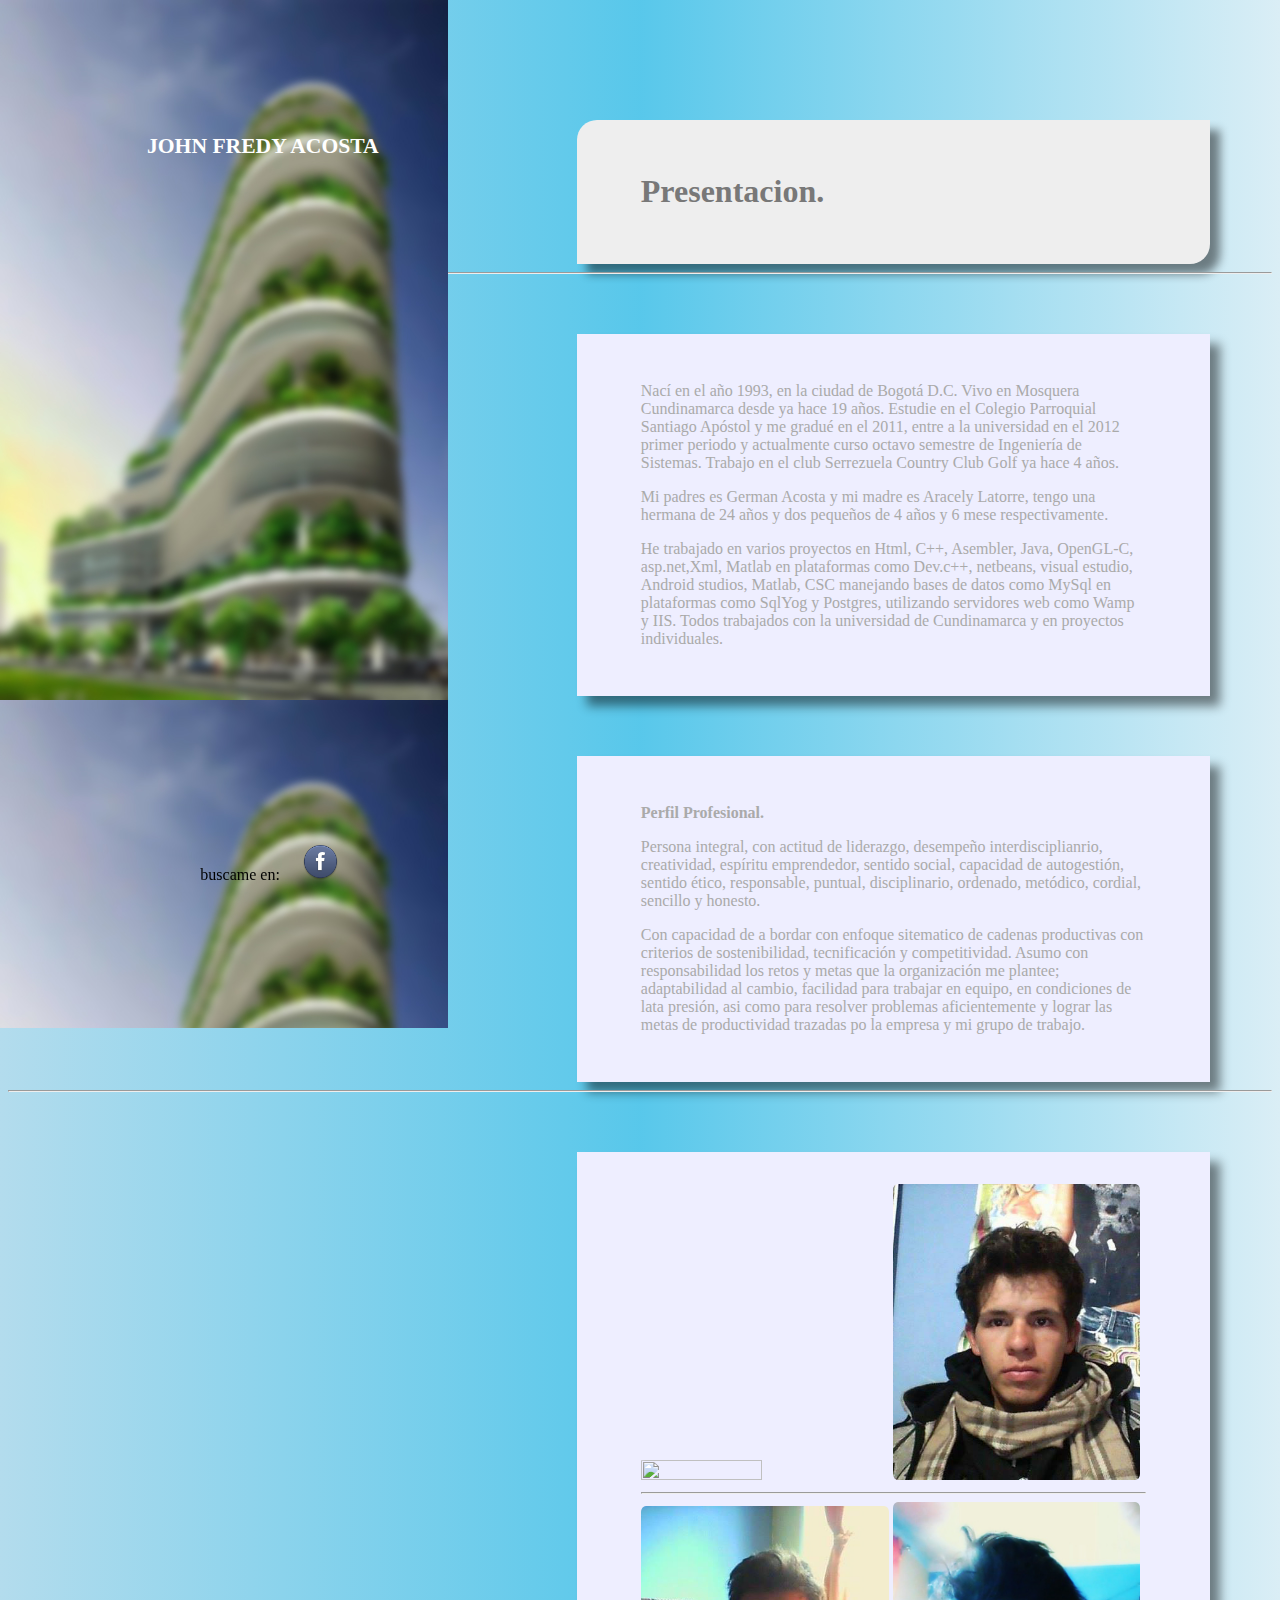
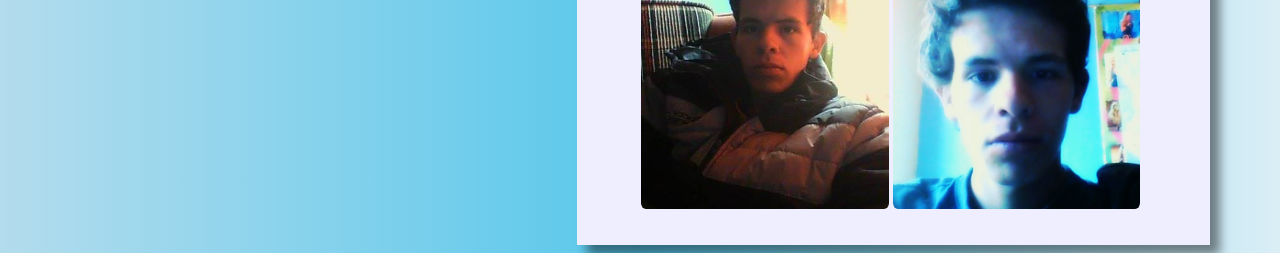
==== index.html @ cd516e71 "mi primer html" ====
<!DOCTYPE html>
<html lang="es">
<head>
	<title>John Fredy</title>
	<link rel="stylesheet" href="css/main.css" />
	<style type="text/css">
		#header {
			background-color: #1f1815;
			background-attachment: scroll,fixed;
			background-image: url("images/bg.jpg");
			background-position: top left,top left;
			background-repeat: repeat,no-repeat;
			background-size: auto,auto 100%;
			color: rgba(255, 255, 255, 0.5);
			height: 100%;
			left: 0;
			padding: 8em 4em 0 0;
			position: fixed;
			text-align: right;	
			top: 0;
			width: 30%;

		}

		#header strong, #header b {
			color: #ffffff;
		}

		#header h2, #header h3, #header h4, #header h5, #header h6 {
			color: #ffffff;
		}

		#header h1 {
			color: rgba(255, 255, 255, 0.5);
			font-size: 1.35em;
			line-height: 1.75em;
			margin: 0;
		}

		#header .image.avatar {
			margin: 0 0 1em 0;
			width: 6.25em;
		}
		#contexto{
		}
		#nombre
		{
			color: white;
			background-color: #eeeeee;
			padding: 10px;
			margin-top: 120px;
			margin-left: 45%;
			border-radius: 20px 0px 20px 0px;
			box-shadow: 10px 10px 10px rgba(0, 0, 0, 0.47);
			right: 0;
			width: 40%;
			padding: 2em 4em 2em 4em;
		}
		#nombre h1
		{
			color: #787878;

		}
		body
		{
			background: rgba(179,220,237,1);
			background: -moz-linear-gradient(left, rgba(179,220,237,1) 0%, rgba(41,184,229,0.78) 50%, rgba(188,224,238,0.55) 100%);
			background: -webkit-gradient(left top, right top, color-stop(0%, rgba(179,220,237,1)), color-stop(50%, rgba(41,184,229,0.78)), color-stop(100%, rgba(188,224,238,0.55)));
			background: -webkit-linear-gradient(left, rgba(179,220,237,1) 0%, rgba(41,184,229,0.78) 50%, rgba(188,224,238,0.55) 100%);
			background: -o-linear-gradient(left, rgba(179,220,237,1) 0%, rgba(41,184,229,0.78) 50%, rgba(188,224,238,0.55) 100%);
			background: -ms-linear-gradient(left, rgba(179,220,237,1) 0%, rgba(41,184,229,0.78) 50%, rgba(188,224,238,0.55) 100%);
			background: linear-gradient(to right, rgba(179,220,237,1) 0%, rgba(41,184,229,0.78) 50%, rgba(188,224,238,0.55) 100%);
			filter: progid:DXImageTransform.Microsoft.gradient( startColorstr='#b3dced', endColorstr='#bce0ee', GradientType=1 );

		}
		#resena{
			
			color: #aaaaaa;
			background-color: #eeeeff;
			padding: 10px;
			margin-top: 60px;
			margin-left: 45%;	
			box-shadow: 10px 10px 10px rgba(0, 0, 0, 0.47);
			right: 0;
			width: 40%;
			padding: 2em 4em 2em 4em;
		}
		.image.avatar img {
			width: 80%;
			box-shadow: 10px 10px 10px rgba(0, 0, 0, 0.47);
		}
		.image.foto img{
			width: 49%;
			height: 49%;
    		border-radius: 2%;
		}
		.image.foto1 img{
			width: 9%;
    		border-radius: 2%;
			margin-top: 60px;
			margin-left: 5%;	
		}
		#imagen{
			color: #aaaaaa;
			background-color: #eeeeff;
			padding: 10px;
			margin-top: 60px;
			margin-left: 45%;	
			box-shadow: 10px 10px 10px rgba(0, 0, 0, 0.47);
			right: 0;
			width: 40%;
			padding: 2em 4em 2em 4em;
		}
		#footer {
		    bottom: 0;
		    left: 0;
		    position: fixed;
		    text-align: right;
		    width: 30%;
		}

	</style>
</head>
<body>
	<header id="header" align="center">
		<h1><strong>JOHN FREDY ACOSTA</strong>
		<a href="https://www.facebook.com/jhon.f.acosta.56" class="image avatar"><img src="images/avatar.jpg" alt="" /></a>
		</h1>
	</header>
	<div id="contexto">
  		<header id="nombre" >
  			<h1>Presentacion.
  		</header>
  		<hr>
  		<div id="resena">
  			<p>Nací en el año 1993, en la ciudad de Bogotá D.C. Vivo en Mosquera Cundinamarca desde ya hace 19 años. Estudie en el Colegio Parroquial Santiago Apóstol y me gradué en el 2011, entre a la universidad en el 2012 primer periodo y actualmente curso octavo semestre de Ingeniería de Sistemas. Trabajo en el club Serrezuela Country Club Golf ya hace 4 años.</p><p>Mi padres es German Acosta y mi madre es Aracely Latorre, tengo una hermana de 24 años y dos pequeños de 4 años y 6 mese respectivamente.</p>
  			<p>He trabajado en varios proyectos en Html, C++, Asembler, Java, OpenGL-C, asp.net,Xml, Matlab en plataformas como Dev.c++, netbeans, visual estudio, Android studios, Matlab, CSC manejando bases de datos como MySql en plataformas como SqlYog y Postgres, utilizando servidores web como Wamp y IIS. Todos trabajados con la universidad de Cundinamarca y en proyectos individuales.</p>
  		</div>
  		<div id="resena">
  			<p><strong>Perfil Profesional.</strong></p>
			<p>Persona integral, con actitud de liderazgo, desempeño interdisciplianrio, creatividad, espíritu emprendedor, sentido social, capacidad de autogestión, sentido ético, responsable, puntual, disciplinario, ordenado, metódico, cordial, sencillo y honesto.</p>
			<p>Con capacidad de a bordar con enfoque sitematico de cadenas productivas con criterios de sostenibilidad, tecnificación y competitividad. Asumo con responsabilidad los retos y metas que la organización me plantee; adaptabilidad al cambio, facilidad para trabajar en equipo, en condiciones de lata presión, asi como para resolver problemas aficientemente y lograr las metas de productividad trazadas po la empresa y mi grupo de trabajo.</p>
  		</div>
  		<hr>
  		<div id="imagen">
  			<a href="images/01.jpg" class="image foto"><img src="images/01.jpg" alt="" /></a>
  			<a href="images/01.jpg" class="image foto"><img src="images/02.jpg" alt="" /></a>
  			<hr>
  			<a href="images/01.jpg" class="image foto"><img src="images/03.jpg" alt="" /></a>
  			<a href="images/01.jpg" class="image foto"><img src="images/04.jpg" alt="" /></a>
  		</div>
	</div>
	<footer id="footer">
		<p>buscame en:
		<a href="https://www.facebook.com/jhon.f.acosta.56" class="image foto1"><img src="images/Facebook.png" alt="" /></a>
		<a href="https://github.com/johnfredy" class="image foto1"><img src="images/github.png" alt="" /></a>
		<a href="https://twitter.com/?partner=opera15-latam" class="image foto1"><img src="images/Twitter.png" alt="" /></a></p>

	</footer>
</body>
</html>
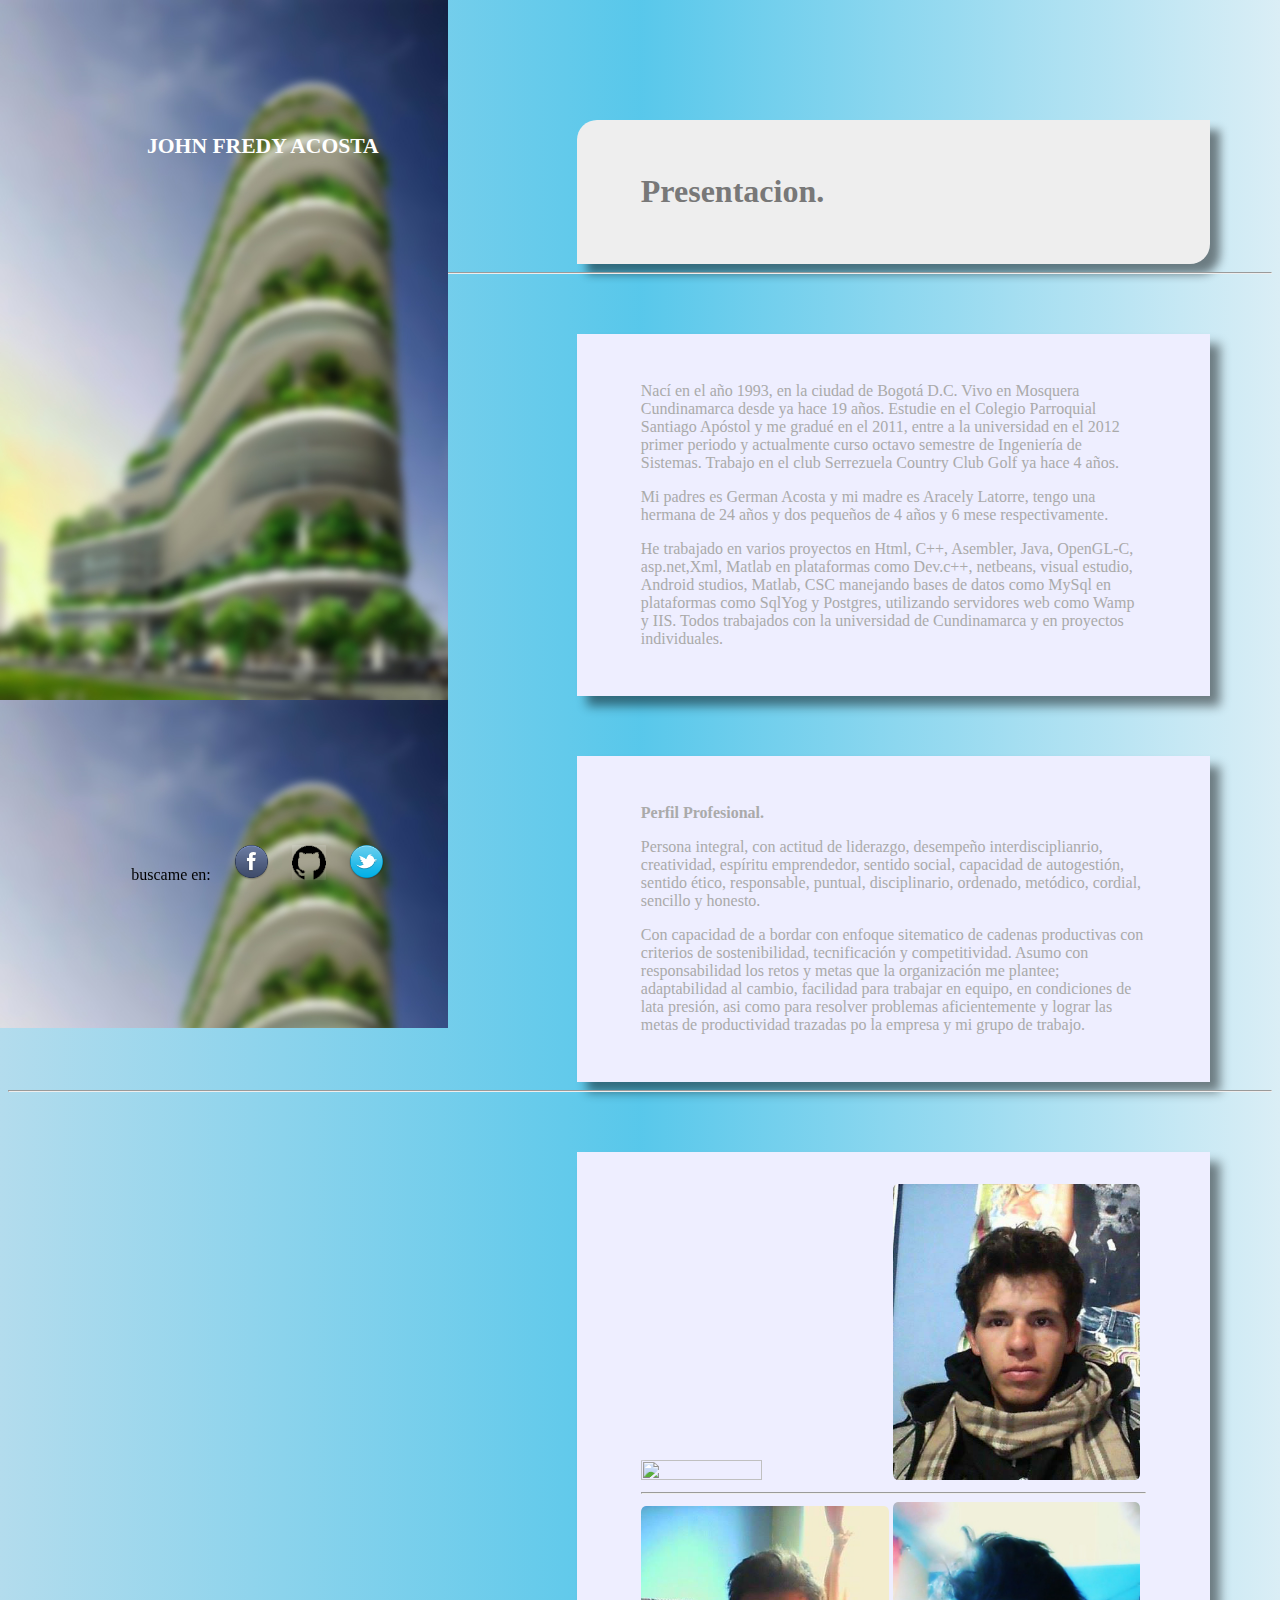
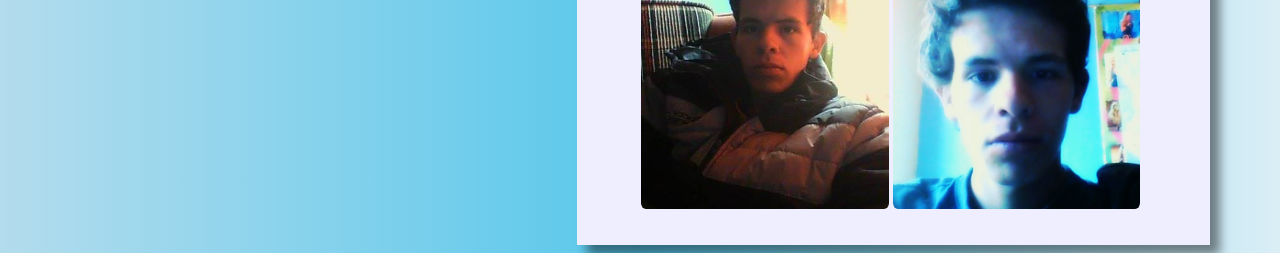
==== commit f5dbe65d: "mi segundo intento" ====
--- a/index.html
+++ b/index.html
@@ -2,124 +2,9 @@
 <html lang="es">
 <head>
 	<title>John Fredy</title>
+		<meta charset="utf-8" />
+		<meta name="viewport" content="width=device-width, initial-scale=1" />
 	<link rel="stylesheet" href="css/main.css" />
-	<style type="text/css">
-		#header {
-			background-color: #1f1815;
-			background-attachment: scroll,fixed;
-			background-image: url("images/bg.jpg");
-			background-position: top left,top left;
-			background-repeat: repeat,no-repeat;
-			background-size: auto,auto 100%;
-			color: rgba(255, 255, 255, 0.5);
-			height: 100%;
-			left: 0;
-			padding: 8em 4em 0 0;
-			position: fixed;
-			text-align: right;	
-			top: 0;
-			width: 30%;
-
-		}
-
-		#header strong, #header b {
-			color: #ffffff;
-		}
-
-		#header h2, #header h3, #header h4, #header h5, #header h6 {
-			color: #ffffff;
-		}
-
-		#header h1 {
-			color: rgba(255, 255, 255, 0.5);
-			font-size: 1.35em;
-			line-height: 1.75em;
-			margin: 0;
-		}
-
-		#header .image.avatar {
-			margin: 0 0 1em 0;
-			width: 6.25em;
-		}
-		#contexto{
-		}
-		#nombre
-		{
-			color: white;
-			background-color: #eeeeee;
-			padding: 10px;
-			margin-top: 120px;
-			margin-left: 45%;
-			border-radius: 20px 0px 20px 0px;
-			box-shadow: 10px 10px 10px rgba(0, 0, 0, 0.47);
-			right: 0;
-			width: 40%;
-			padding: 2em 4em 2em 4em;
-		}
-		#nombre h1
-		{
-			color: #787878;
-
-		}
-		body
-		{
-			background: rgba(179,220,237,1);
-			background: -moz-linear-gradient(left, rgba(179,220,237,1) 0%, rgba(41,184,229,0.78) 50%, rgba(188,224,238,0.55) 100%);
-			background: -webkit-gradient(left top, right top, color-stop(0%, rgba(179,220,237,1)), color-stop(50%, rgba(41,184,229,0.78)), color-stop(100%, rgba(188,224,238,0.55)));
-			background: -webkit-linear-gradient(left, rgba(179,220,237,1) 0%, rgba(41,184,229,0.78) 50%, rgba(188,224,238,0.55) 100%);
-			background: -o-linear-gradient(left, rgba(179,220,237,1) 0%, rgba(41,184,229,0.78) 50%, rgba(188,224,238,0.55) 100%);
-			background: -ms-linear-gradient(left, rgba(179,220,237,1) 0%, rgba(41,184,229,0.78) 50%, rgba(188,224,238,0.55) 100%);
-			background: linear-gradient(to right, rgba(179,220,237,1) 0%, rgba(41,184,229,0.78) 50%, rgba(188,224,238,0.55) 100%);
-			filter: progid:DXImageTransform.Microsoft.gradient( startColorstr='#b3dced', endColorstr='#bce0ee', GradientType=1 );
-
-		}
-		#resena{
-			
-			color: #aaaaaa;
-			background-color: #eeeeff;
-			padding: 10px;
-			margin-top: 60px;
-			margin-left: 45%;	
-			box-shadow: 10px 10px 10px rgba(0, 0, 0, 0.47);
-			right: 0;
-			width: 40%;
-			padding: 2em 4em 2em 4em;
-		}
-		.image.avatar img {
-			width: 80%;
-			box-shadow: 10px 10px 10px rgba(0, 0, 0, 0.47);
-		}
-		.image.foto img{
-			width: 49%;
-			height: 49%;
-    		border-radius: 2%;
-		}
-		.image.foto1 img{
-			width: 9%;
-    		border-radius: 2%;
-			margin-top: 60px;
-			margin-left: 5%;	
-		}
-		#imagen{
-			color: #aaaaaa;
-			background-color: #eeeeff;
-			padding: 10px;
-			margin-top: 60px;
-			margin-left: 45%;	
-			box-shadow: 10px 10px 10px rgba(0, 0, 0, 0.47);
-			right: 0;
-			width: 40%;
-			padding: 2em 4em 2em 4em;
-		}
-		#footer {
-		    bottom: 0;
-		    left: 0;
-		    position: fixed;
-		    text-align: right;
-		    width: 30%;
-		}
-
-	</style>
 </head>
 <body>
 	<header id="header" align="center">
@@ -153,7 +38,7 @@
 	<footer id="footer">
 		<p>buscame en:
 		<a href="https://www.facebook.com/jhon.f.acosta.56" class="image foto1"><img src="images/Facebook.png" alt="" /></a>
-		<a href="https://github.com/johnfredy" class="image foto1"><img src="images/github.png" alt="" /></a>
+		<a href="https://github.com/johnfredy" class="image foto1"><img src="images/Github.png" alt="" /></a>
 		<a href="https://twitter.com/?partner=opera15-latam" class="image foto1"><img src="images/Twitter.png" alt="" /></a></p>
 
 	</footer>
--- a/css/main.css
+++ b/css/main.css
@@ -0,0 +1,113 @@
+
+		
+		#header {
+			background-color: #1f1815;
+			background-attachment: scroll,fixed;
+			background-image:  url("../images/bg.jpg");
+			background-position: top left,top left;
+			background-repeat: repeat,no-repeat;
+			background-size: auto,auto 100%;
+			color: rgba(255, 255, 255, 0.5);
+			height: 100%;
+			left: 0;
+			padding: 8em 4em 0 0;
+			position: fixed;
+			text-align: right;	
+			top: 0;
+			width: 30%;
+		}
+
+		#header strong, #header b {
+			color: #ffffff;
+		}
+
+		#header h2, #header h3, #header h4, #header h5, #header h6 {
+			color: #ffffff;
+		}
+
+		#header h1 {
+			color: rgba(255, 255, 255, 0.5);
+			font-size: 1.35em;
+			line-height: 1.75em;
+			margin: 0;
+		}
+
+		#header .image.avatar {
+			margin: 0 0 1em 0;
+			width: 6.25em;
+		}
+		#nombre
+		{
+			color: white;
+			background-color: #eeeeee;
+			padding: 10px;
+			margin-top: 120px;
+			margin-left: 45%;
+			border-radius: 20px 0px 20px 0px;
+			box-shadow: 10px 10px 10px rgba(0, 0, 0, 0.47);
+			right: 0;
+			width: 40%;
+			padding: 2em 4em 2em 4em;
+		}
+		#nombre h1
+		{
+			color: #787878;
+
+		}
+		body
+		{
+			background: rgba(179,220,237,1);
+			background: -moz-linear-gradient(left, rgba(179,220,237,1) 0%, rgba(41,184,229,0.78) 50%, rgba(188,224,238,0.55) 100%);
+			background: -webkit-gradient(left top, right top, color-stop(0%, rgba(179,220,237,1)), color-stop(50%, rgba(41,184,229,0.78)), color-stop(100%, rgba(188,224,238,0.55)));
+			background: -webkit-linear-gradient(left, rgba(179,220,237,1) 0%, rgba(41,184,229,0.78) 50%, rgba(188,224,238,0.55) 100%);
+			background: -o-linear-gradient(left, rgba(179,220,237,1) 0%, rgba(41,184,229,0.78) 50%, rgba(188,224,238,0.55) 100%);
+			background: -ms-linear-gradient(left, rgba(179,220,237,1) 0%, rgba(41,184,229,0.78) 50%, rgba(188,224,238,0.55) 100%);
+			background: linear-gradient(to right, rgba(179,220,237,1) 0%, rgba(41,184,229,0.78) 50%, rgba(188,224,238,0.55) 100%);
+			filter: progid:DXImageTransform.Microsoft.gradient( startColorstr='#b3dced', endColorstr='#bce0ee', GradientType=1 );
+
+		}
+		#resena{
+			
+			color: #aaaaaa;
+			background-color: #eeeeff;
+			padding: 10px;
+			margin-top: 60px;
+			margin-left: 45%;	
+			box-shadow: 10px 10px 10px rgba(0, 0, 0, 0.47);
+			right: 0;
+			width: 40%;
+			padding: 2em 4em 2em 4em;
+		}
+		.image.avatar img {
+			width: 80%;
+			box-shadow: 10px 10px 10px rgba(0, 0, 0, 0.47);
+		}
+		.image.foto img{
+			width: 49%;
+			height: 49%;
+    		border-radius: 2%;
+		}
+		.image.foto1 img{
+			width: 9%;
+    		border-radius: 2%;
+			margin-top: 60px;
+			margin-left: 5%;	
+		}
+		#imagen{
+			color: #aaaaaa;
+			background-color: #eeeeff;
+			padding: 10px;
+			margin-top: 60px;
+			margin-left: 45%;	
+			box-shadow: 10px 10px 10px rgba(0, 0, 0, 0.47);
+			right: 0;
+			width: 40%;
+			padding: 2em 4em 2em 4em;
+		}
+		#footer {
+		    bottom: 0;
+		    left: 0;
+		    position: fixed;
+		    text-align: right;
+		    width: 30%;
+		}
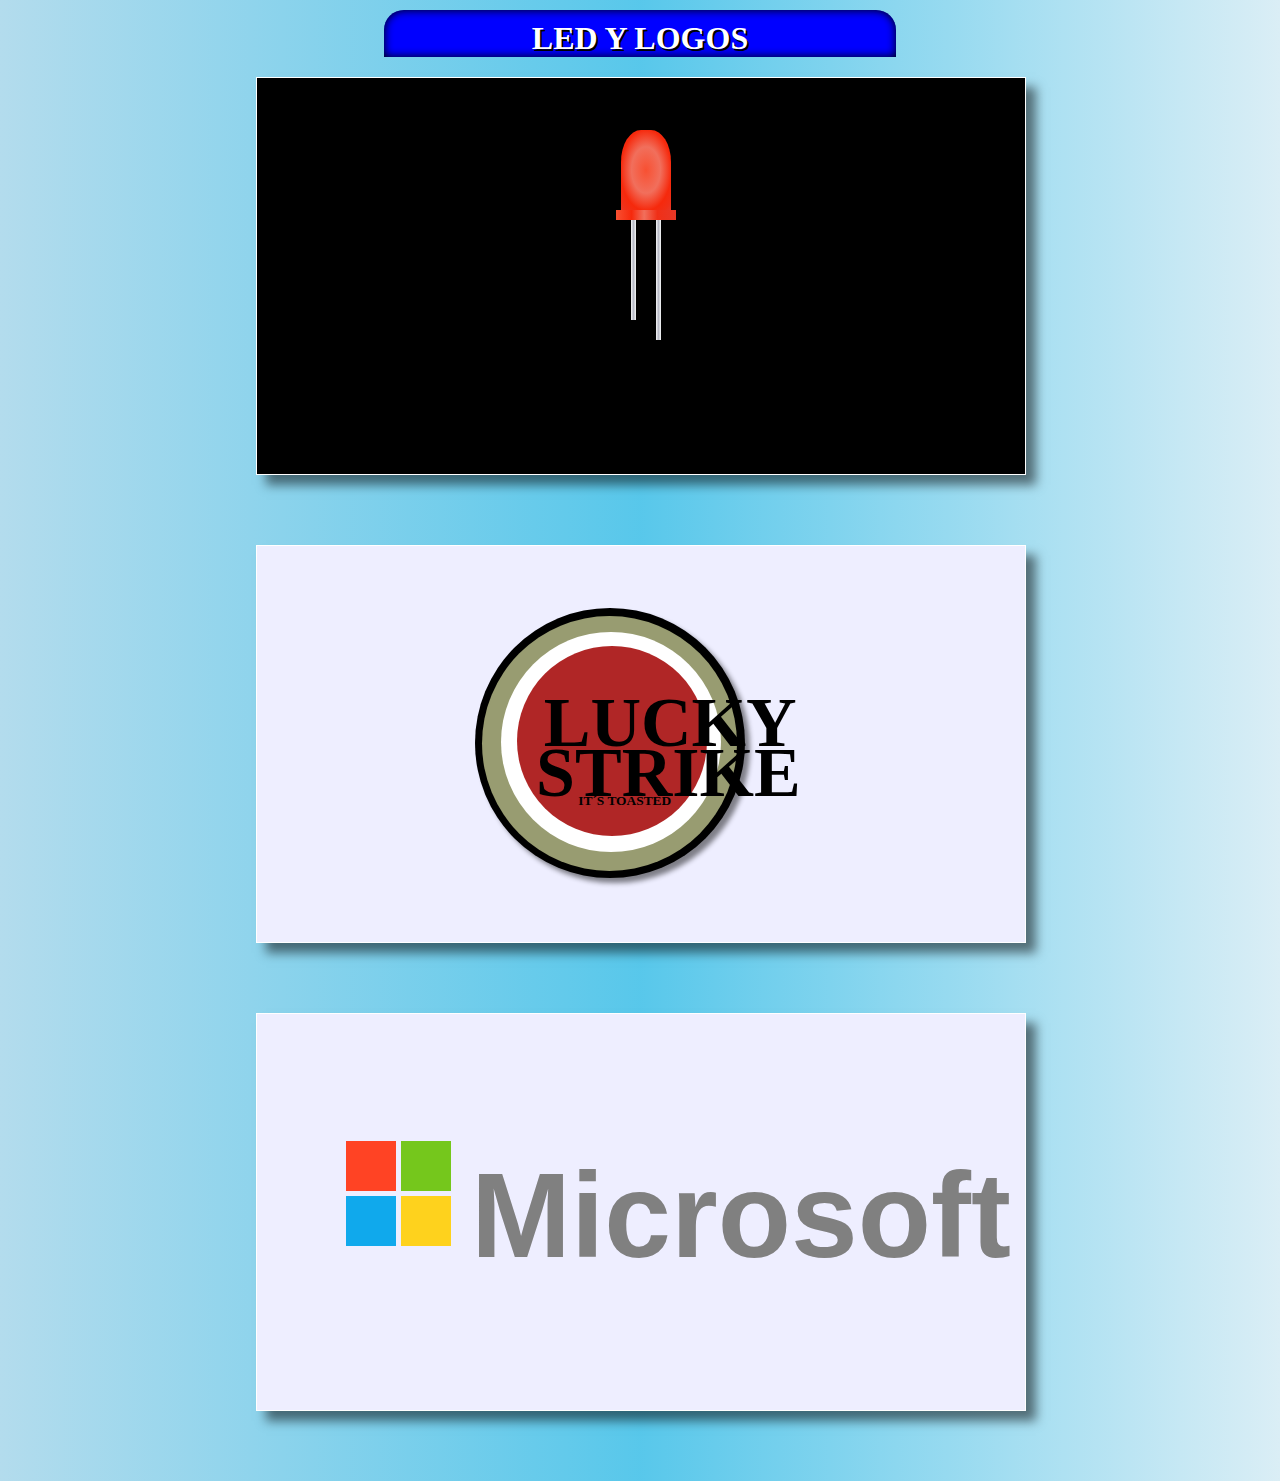
==== commit 35ebd9b9: "led2" ====
--- a/index.html
+++ b/index.html
@@ -1,46 +1,43 @@
 <!DOCTYPE html>
-<html lang="es">
+<html lang="en">
 <head>
-	<title>John Fredy</title>
-		<meta charset="utf-8" />
-		<meta name="viewport" content="width=device-width, initial-scale=1" />
-	<link rel="stylesheet" href="css/main.css" />
+	<meta charset="UTF-8">
+	<title>logo</title>
+	<link rel="stylesheet" type="text/css" href="css/estilos.css">
 </head>
 <body>
-	<header id="header" align="center">
-		<h1><strong>JOHN FREDY ACOSTA</strong>
-		<a href="https://www.facebook.com/jhon.f.acosta.56" class="image avatar"><img src="images/avatar.jpg" alt="" /></a>
-		</h1>
+	<header>
+		<div align="center">
+			<h1>LED Y LOGOS</h1>
+		</div>
 	</header>
-	<div id="contexto">
-  		<header id="nombre" >
-  			<h1>Presentacion.
-  		</header>
-  		<hr>
-  		<div id="resena">
-  			<p>Nací en el año 1993, en la ciudad de Bogotá D.C. Vivo en Mosquera Cundinamarca desde ya hace 19 años. Estudie en el Colegio Parroquial Santiago Apóstol y me gradué en el 2011, entre a la universidad en el 2012 primer periodo y actualmente curso octavo semestre de Ingeniería de Sistemas. Trabajo en el club Serrezuela Country Club Golf ya hace 4 años.</p><p>Mi padres es German Acosta y mi madre es Aracely Latorre, tengo una hermana de 24 años y dos pequeños de 4 años y 6 mese respectivamente.</p>
-  			<p>He trabajado en varios proyectos en Html, C++, Asembler, Java, OpenGL-C, asp.net,Xml, Matlab en plataformas como Dev.c++, netbeans, visual estudio, Android studios, Matlab, CSC manejando bases de datos como MySql en plataformas como SqlYog y Postgres, utilizando servidores web como Wamp y IIS. Todos trabajados con la universidad de Cundinamarca y en proyectos individuales.</p>
-  		</div>
-  		<div id="resena">
-  			<p><strong>Perfil Profesional.</strong></p>
-			<p>Persona integral, con actitud de liderazgo, desempeño interdisciplianrio, creatividad, espíritu emprendedor, sentido social, capacidad de autogestión, sentido ético, responsable, puntual, disciplinario, ordenado, metódico, cordial, sencillo y honesto.</p>
-			<p>Con capacidad de a bordar con enfoque sitematico de cadenas productivas con criterios de sostenibilidad, tecnificación y competitividad. Asumo con responsabilidad los retos y metas que la organización me plantee; adaptabilidad al cambio, facilidad para trabajar en equipo, en condiciones de lata presión, asi como para resolver problemas aficientemente y lograr las metas de productividad trazadas po la empresa y mi grupo de trabajo.</p>
-  		</div>
-  		<hr>
-  		<div id="imagen">
-  			<a href="images/01.jpg" class="image foto"><img src="images/01.jpg" alt="" /></a>
-  			<a href="images/01.jpg" class="image foto"><img src="images/02.jpg" alt="" /></a>
-  			<hr>
-  			<a href="images/01.jpg" class="image foto"><img src="images/03.jpg" alt="" /></a>
-  			<a href="images/01.jpg" class="image foto"><img src="images/04.jpg" alt="" /></a>
-  		</div>
-	</div>
-	<footer id="footer">
-		<p>buscame en:
-		<a href="https://www.facebook.com/jhon.f.acosta.56" class="image foto1"><img src="images/Facebook.png" alt="" /></a>
-		<a href="https://github.com/johnfredy" class="image foto1"><img src="images/Github.png" alt="" /></a>
-		<a href="https://twitter.com/?partner=opera15-latam" class="image foto1"><img src="images/Twitter.png" alt="" /></a></p>
-
-	</footer>
+	<section>
+		<div id="led">
+			<div id="base"></div>
+			<div id="cabeza" class="bombillo"></div>
+			<div id="pata1" class="patas"></div>
+			<div id="pata2" class="patas"></div>
+		</div>
+	</section>
+	<section>
+		<div id="logo">
+			<div id="negro" class="circulo"></div>
+			<div id="verde" class="circulo"></div>
+			<div id="blanco" class="circulo"></div>
+			<div id="rojo" class="circulo"></div>
+			<div id="letra11" class="letra"><h1>LUCKY</h1></div>
+			<div id="letra12" class="letra"><h1>STRIKE</h1></div>
+			<div id="letra2"><h6>IT´S TOASTED</h6></div>
+		</div>
+	</section>
+	<section>
+		<div id="logo">
+			<div id="red" class="caja"></div>
+			<div id="green" class="caja"></div>
+			<div id="blue" class="caja"></div>
+			<div id="yellow" class="caja"></div>
+			<div id="letram"><h1>Microsoft</h1></div>
+		</div>
+	</section>
 </body>
 </html>--- a/css/estilos.css
+++ b/css/estilos.css
@@ -0,0 +1,221 @@
+*{
+	margin: 0px;
+	padding: 0px;
+}
+body{
+	background-color: gray;
+	color: white;
+	background: rgba(179,220,237,1);
+	background: -moz-linear-gradient(left, rgba(179,220,237,1) 0%, rgba(41,184,229,0.78) 50%, rgba(188,224,238,0.55) 100%);
+	background: -webkit-gradient(left top, right top, color-stop(0%, rgba(179,220,237,1)), color-stop(50%, rgba(41,184,229,0.78)), color-stop(100%, rgba(188,224,238,0.55)));
+	background: -webkit-linear-gradient(left, rgba(179,220,237,1) 0%, rgba(41,184,229,0.78) 50%, rgba(188,224,238,0.55) 100%);
+	background: -o-linear-gradient(left, rgba(179,220,237,1) 0%, rgba(41,184,229,0.78) 50%, rgba(188,224,238,0.55) 100%);
+	background: -ms-linear-gradient(left, rgba(179,220,237,1) 0%, rgba(41,184,229,0.78) 50%, rgba(188,224,238,0.55) 100%);
+	background: linear-gradient(to right, rgba(179,220,237,1) 0%, rgba(41,184,229,0.78) 50%, rgba(188,224,238,0.55) 100%);
+	filter: progid:DXImageTransform.Microsoft.gradient( startColorstr='#b3dced', endColorstr='#bce0ee', GradientType=1 );
+
+}
+
+header{
+	width: 40%;
+	margin-top: 10px;
+	margin-left: 30%;
+	padding-top: 10px;
+	background-color: blue;
+	text-shadow: 2px 2px black;
+	box-shadow: inset 0 0 10px black;
+	border-radius: 20px 20px 0px 0px;
+}
+#led{
+	position: relative;
+    width: 50%;
+    height: 300px;
+    background-color: #000000;
+    padding: 10px;
+    margin-top: 20px;
+    margin-bottom: 70px;
+    margin-left: 20%;
+    box-shadow: 10px 10px 10px rgba(0, 0, 0, 0.50);
+    padding: 2em 4em 4em 4em;
+    border: 1px solid white;
+}
+
+.bombillo
+{
+	margin: 0 auto;
+	cursor: progress;
+	transition: background-color 2s ease-out;
+	background: rgba(248,80,50,1);
+	background: -moz-radial-gradient(center, ellipse cover, rgba(248,80,50,1) 0%, rgba(241,111,92,1) 41%, rgba(246,41,12,1) 72%, rgba(240,47,23,1) 89%, rgba(231,56,39,1) 100%);
+	background: -webkit-gradient(radial, center center, 0px, center center, 100%, color-stop(0%, rgba(248,80,50,1)), color-stop(41%, rgba(241,111,92,1)), color-stop(72%, rgba(246,41,12,1)), color-stop(89%, rgba(240,47,23,1)), color-stop(100%, rgba(231,56,39,1)));
+	background: -webkit-radial-gradient(center, ellipse cover, rgba(248,80,50,1) 0%, rgba(241,111,92,1) 41%, rgba(246,41,12,1) 72%, rgba(240,47,23,1) 89%, rgba(231,56,39,1) 100%);
+	background: -o-radial-gradient(center, ellipse cover, rgba(248,80,50,1) 0%, rgba(241,111,92,1) 41%, rgba(246,41,12,1) 72%, rgba(240,47,23,1) 89%, rgba(231,56,39,1) 100%);
+	background: -ms-radial-gradient(center, ellipse cover, rgba(248,80,50,1) 0%, rgba(241,111,92,1) 41%, rgba(246,41,12,1) 72%, rgba(240,47,23,1) 89%, rgba(231,56,39,1) 100%);
+	background: radial-gradient(ellipse at center, rgba(248,80,50,1) 0%, rgba(241,111,92,1) 41%, rgba(246,41,12,1) 72%, rgba(240,47,23,1) 89%, rgba(231,56,39,1) 100%);
+	filter: progid:DXImageTransform.Microsoft.gradient( startColorstr='#f85032', endColorstr='#e73827', GradientType=1 );
+}
+#cabeza
+{
+	position: absolute;
+	width: 50px;
+	height: 80px;
+	margin-top: 20px;
+	margin-left: 300px;
+	border-radius: 40% 40% 0% 0%;
+	transition: all 0.5s ease;
+}
+#base
+{
+	position: absolute;
+	margin: 0 auto;
+	width: 60px;
+	height: 10px;
+	margin-top: 100px;
+	margin-left: 295px;
+	margin-bottom: 20px;
+	background: -moz-linear-gradient(left, rgba(248,80,50,1) 0%, rgba(246,41,12,1) 26%, rgba(241,111,92,1) 47%, rgba(240,47,23,1) 69%, rgba(231,56,39,1) 100%);
+	background: -webkit-gradient(left top, right top, color-stop(0%, rgba(248,80,50,1)), color-stop(26%, rgba(246,41,12,1)), color-stop(47%, rgba(241,111,92,1)), color-stop(69%, rgba(240,47,23,1)), color-stop(100%, rgba(231,56,39,1)));
+	background: -webkit-linear-gradient(left, rgba(248,80,50,1) 0%, rgba(246,41,12,1) 26%, rgba(241,111,92,1) 47%, rgba(240,47,23,1) 69%, rgba(231,56,39,1) 100%);
+	background: -o-linear-gradient(left, rgba(248,80,50,1) 0%, rgba(246,41,12,1) 26%, rgba(241,111,92,1) 47%, rgba(240,47,23,1) 69%, rgba(231,56,39,1) 100%);
+	background: -ms-linear-gradient(left, rgba(248,80,50,1) 0%, rgba(246,41,12,1) 26%, rgba(241,111,92,1) 47%, rgba(240,47,23,1) 69%, rgba(231,56,39,1) 100%);
+	background: linear-gradient(to right, rgba(248,80,50,1) 0%, rgba(246,41,12,1) 26%, rgba(241,111,92,1) 47%, rgba(240,47,23,1) 69%, rgba(231,56,39,1) 100%);
+	filter: progid:DXImageTransform.Microsoft.gradient( startColorstr='#f85032', endColorstr='#e73827', GradientType=1 );
+}
+
+.bombillo:hover
+{
+	;background: rgba(252,234,187,1);
+	background: -moz-radial-gradient(center, ellipse cover, rgba(252,234,187,1) 0%, rgba(252,234,187,1) 11%, rgba(252,205,77,1) 56%, rgba(248,181,0,1) 81%, rgba(251,223,147,1) 100%);
+	background: -webkit-gradient(radial, center center, 0px, center center, 100%, color-stop(0%, rgba(252,234,187,1)), color-stop(11%, rgba(252,234,187,1)), color-stop(56%, rgba(252,205,77,1)), color-stop(81%, rgba(248,181,0,1)), color-stop(100%, rgba(251,223,147,1)));
+	background: -webkit-radial-gradient(center, ellipse cover, rgba(252,234,187,1) 0%, rgba(252,234,187,1) 11%, rgba(252,205,77,1) 56%, rgba(248,181,0,1) 81%, rgba(251,223,147,1) 100%);
+	background: -o-radial-gradient(center, ellipse cover, rgba(252,234,187,1) 0%, rgba(252,234,187,1) 11%, rgba(252,205,77,1) 56%, rgba(248,181,0,1) 81%, rgba(251,223,147,1) 100%);
+	background: -ms-radial-gradient(center, ellipse cover, rgba(252,234,187,1) 0%, rgba(252,234,187,1) 11%, rgba(252,205,77,1) 56%, rgba(248,181,0,1) 81%, rgba(251,223,147,1) 100%);
+	background: radial-gradient(ellipse at center, rgba(252,234,187,1) 0%, rgba(252,234,187,1) 11%, rgba(252,205,77,1) 56%, rgba(248,181,0,1) 81%, rgba(251,223,147,1) 100%);
+	filter: progid:DXImageTransform.Microsoft.gradient( startColorstr='#fceabb', endColorstr='#fbdf93', GradientType=1 );
+	box-shadow: 10px 10px 120px 50px rgba(255, 0, 0, 0.47);
+}
+.patas{
+	position: relative;
+	width: 5px;
+	margin-top: 110px;
+	background: -moz-linear-gradient(left,  #f5f6f6 0%, #dbdce2 21%, #b8bac6 49%, #dddfe3 80%, #f5f6f6 100%);
+	background: -webkit-gradient(linear, left top, right top, color-stop(0%,#f5f6f6), color-stop(21%,#dbdce2), color-stop(49%,#b8bac6), color-stop(80%,#dddfe3), color-stop(100%,#f5f6f6));
+	background: -webkit-linear-gradient(left,  #f5f6f6 0%,#dbdce2 21%,#b8bac6 49%,#dddfe3 80%,#f5f6f6 100%);
+	background: -o-linear-gradient(left,  #f5f6f6 0%,#dbdce2 21%,#b8bac6 49%,#dddfe3 80%,#f5f6f6 100%); 
+	background: -ms-linear-gradient(left,  #f5f6f6 0%,#dbdce2 21%,#b8bac6 49%,#dddfe3 80%,#f5f6f6 100%); 
+	background: linear-gradient(to right,  #f5f6f6 0%,#dbdce2 21%,#b8bac6 49%,#dddfe3 80%,#f5f6f6 100%); 
+	filter: progid:DXImageTransform.Microsoft.gradient( startColorstr='#f5f6f6', endColorstr='#f5f6f6',GradientType=1 ); 
+}
+
+#pata1{
+	position: absolute;
+	margin-left: 310px;
+	height: 100px;
+}
+#pata2{
+	position: absolute;
+	margin-left: 335px;	
+	height: 120px;
+}
+#logo{
+	position: relative;
+    width: 50%;
+    height: 300px;
+    background-color: #eeeeff;
+    padding: 10px;
+    margin-top: 20px;
+    margin-bottom: 70px;
+    margin-left: 20%;
+    box-shadow: 10px 10px 10px rgba(0, 0, 0, 0.50);
+    padding: 2em 4em 4em 4em;
+    border: 1px solid white;
+}
+.circulo{
+	position: absolute;
+	border-radius: 50%;
+	padding: 10px;
+}
+#negro{
+	background-color: black;
+	margin-top: 30px;
+	margin-left: 20%;
+	width: 250px;
+	height: 250px;
+	box-shadow: 5px 5px 5px rgba(0, 0, 0, 0.47);
+}
+#verde{
+	background-color: #989C71;
+	margin-top: 38px;
+	margin-left: 21%;
+	width: 235px;
+	height: 235px;
+}
+#blanco{
+	background-color: #ffffff;
+	margin-top: 54px;
+	margin-left: 23.5%;
+	width: 200px;
+	height: 200px;
+}
+#rojo{
+	background-color: rgba(162, 0, 0, 0.85);
+	margin-top: 68px;
+	margin-left: 25.5%;
+	width: 170px;
+	height: 170px;
+}
+.letra{
+	position: absolute;
+	color: black;
+	font-family: impact;
+	font-size: 35px;
+}
+#letra11{
+	margin-top: 105px;
+	margin-left: 29%;
+}
+#letra12{
+	margin-top: 155px;
+	margin-left: 28%;
+}
+#letra2{
+	position: absolute;
+	color: black;
+	font-family: Calibri Light;
+	font-size: 20px;
+	margin-top: 215px;
+	margin-left: 33.5%;
+}
+.caja{
+	position: absolute;
+	width: 50px;
+	height: 50px;
+}
+#red{
+	background-color: #FF4324;
+	margin-top: 95px;
+	margin-left: 25px;
+}
+#green{
+	background-color: #75C71C;
+	margin-top: 95px;
+	margin-left: 80px;
+}
+#blue{
+	background-color: #10A9EC;
+	margin-top: 150px;
+	margin-left: 25px;
+}
+#yellow{
+	background-color: #FED21D;
+	margin-top: 150px;
+	margin-left: 80px;
+}
+#letram{
+	position: absolute;
+	color: gray;
+	font-family: arial;
+	font-size: 60px;
+	margin-top: 100px;
+	margin-left: 150px;
+}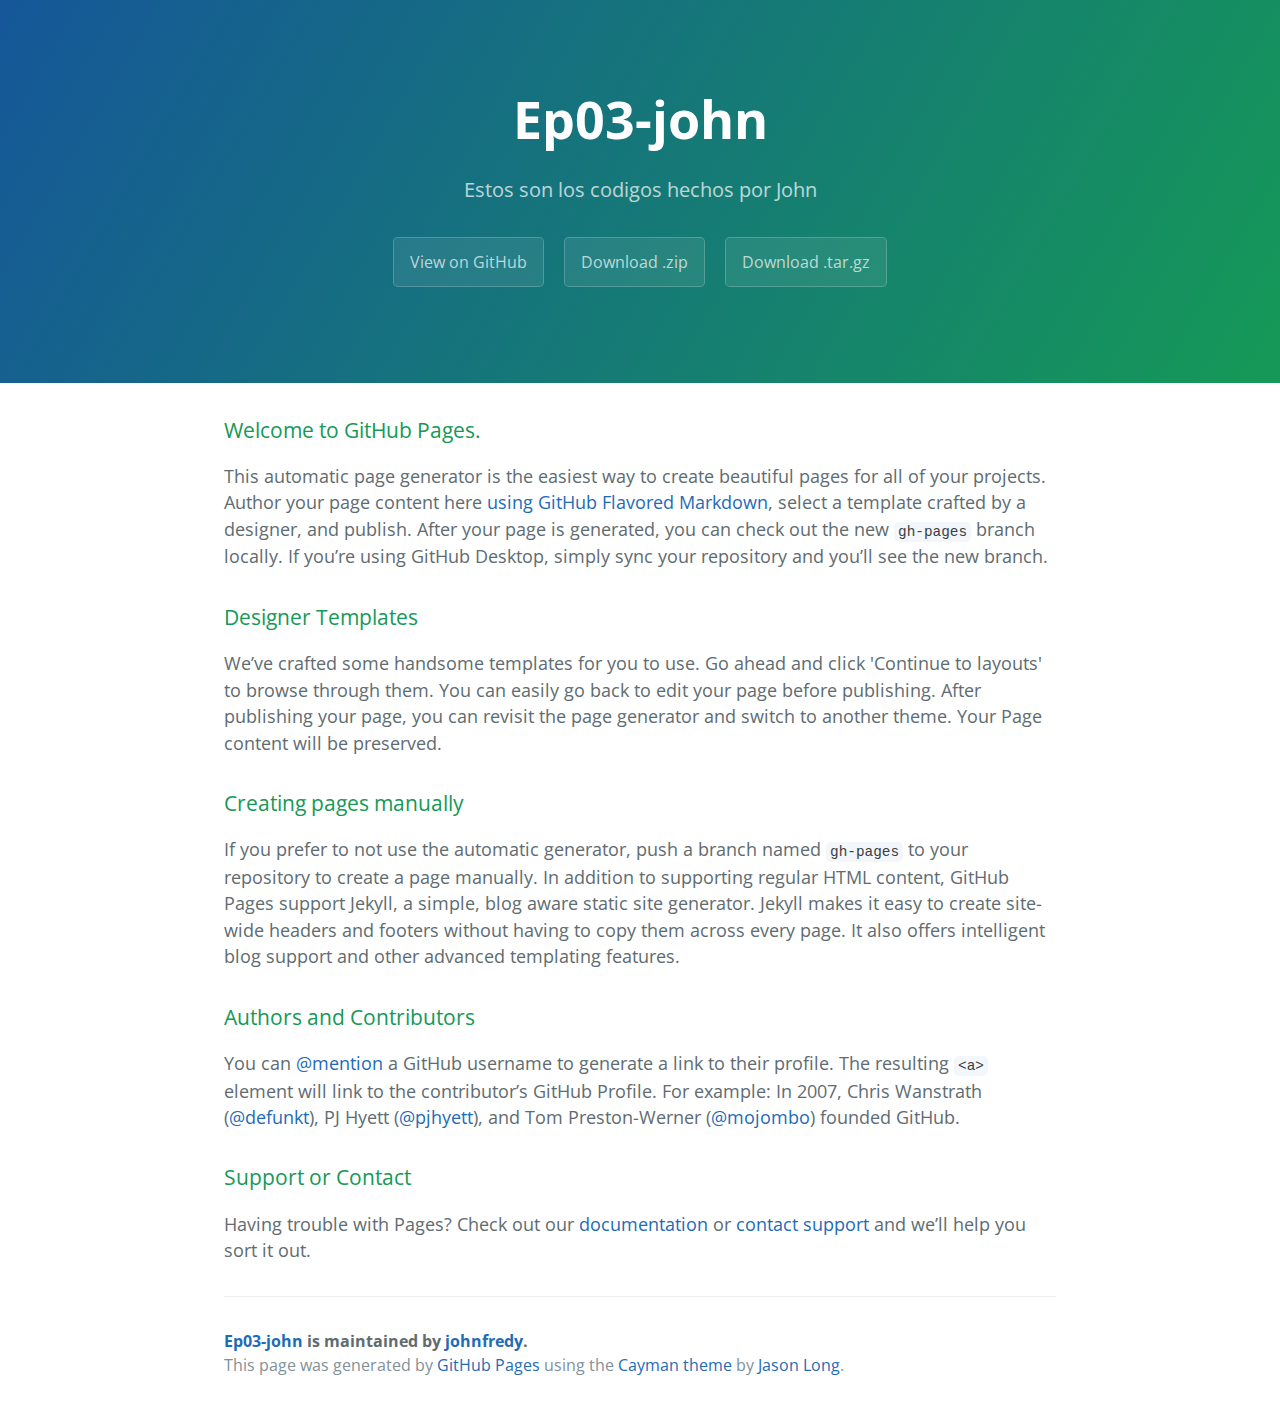
==== commit 54fa5657: "Create gh-pages branch via GitHub" ====
--- a/index.html
+++ b/index.html
@@ -1,43 +1,57 @@
 <!DOCTYPE html>
-<html lang="en">
-<head>
-	<meta charset="UTF-8">
-	<title>logo</title>
-	<link rel="stylesheet" type="text/css" href="css/estilos.css">
-</head>
-<body>
-	<header>
-		<div align="center">
-			<h1>LED Y LOGOS</h1>
-		</div>
-	</header>
-	<section>
-		<div id="led">
-			<div id="base"></div>
-			<div id="cabeza" class="bombillo"></div>
-			<div id="pata1" class="patas"></div>
-			<div id="pata2" class="patas"></div>
-		</div>
-	</section>
-	<section>
-		<div id="logo">
-			<div id="negro" class="circulo"></div>
-			<div id="verde" class="circulo"></div>
-			<div id="blanco" class="circulo"></div>
-			<div id="rojo" class="circulo"></div>
-			<div id="letra11" class="letra"><h1>LUCKY</h1></div>
-			<div id="letra12" class="letra"><h1>STRIKE</h1></div>
-			<div id="letra2"><h6>IT´S TOASTED</h6></div>
-		</div>
-	</section>
-	<section>
-		<div id="logo">
-			<div id="red" class="caja"></div>
-			<div id="green" class="caja"></div>
-			<div id="blue" class="caja"></div>
-			<div id="yellow" class="caja"></div>
-			<div id="letram"><h1>Microsoft</h1></div>
-		</div>
-	</section>
-</body>
-</html>+<html lang="en-us">
+  <head>
+    <meta charset="UTF-8">
+    <title>Ep03-john by johnfredy</title>
+    <meta name="viewport" content="width=device-width, initial-scale=1">
+    <link rel="stylesheet" type="text/css" href="stylesheets/normalize.css" media="screen">
+    <link href='https://fonts.googleapis.com/css?family=Open+Sans:400,700' rel='stylesheet' type='text/css'>
+    <link rel="stylesheet" type="text/css" href="stylesheets/stylesheet.css" media="screen">
+    <link rel="stylesheet" type="text/css" href="stylesheets/github-light.css" media="screen">
+  </head>
+  <body>
+    <section class="page-header">
+      <h1 class="project-name">Ep03-john</h1>
+      <h2 class="project-tagline">Estos son los codigos hechos por John</h2>
+      <a href="https://github.com/johnfredy/EP03-John" class="btn">View on GitHub</a>
+      <a href="https://github.com/johnfredy/EP03-John/zipball/master" class="btn">Download .zip</a>
+      <a href="https://github.com/johnfredy/EP03-John/tarball/master" class="btn">Download .tar.gz</a>
+    </section>
+
+    <section class="main-content">
+      <h3>
+<a id="welcome-to-github-pages" class="anchor" href="#welcome-to-github-pages" aria-hidden="true"><span class="octicon octicon-link"></span></a>Welcome to GitHub Pages.</h3>
+
+<p>This automatic page generator is the easiest way to create beautiful pages for all of your projects. Author your page content here <a href="https://guides.github.com/features/mastering-markdown/">using GitHub Flavored Markdown</a>, select a template crafted by a designer, and publish. After your page is generated, you can check out the new <code>gh-pages</code> branch locally. If you’re using GitHub Desktop, simply sync your repository and you’ll see the new branch.</p>
+
+<h3>
+<a id="designer-templates" class="anchor" href="#designer-templates" aria-hidden="true"><span class="octicon octicon-link"></span></a>Designer Templates</h3>
+
+<p>We’ve crafted some handsome templates for you to use. Go ahead and click 'Continue to layouts' to browse through them. You can easily go back to edit your page before publishing. After publishing your page, you can revisit the page generator and switch to another theme. Your Page content will be preserved.</p>
+
+<h3>
+<a id="creating-pages-manually" class="anchor" href="#creating-pages-manually" aria-hidden="true"><span class="octicon octicon-link"></span></a>Creating pages manually</h3>
+
+<p>If you prefer to not use the automatic generator, push a branch named <code>gh-pages</code> to your repository to create a page manually. In addition to supporting regular HTML content, GitHub Pages support Jekyll, a simple, blog aware static site generator. Jekyll makes it easy to create site-wide headers and footers without having to copy them across every page. It also offers intelligent blog support and other advanced templating features.</p>
+
+<h3>
+<a id="authors-and-contributors" class="anchor" href="#authors-and-contributors" aria-hidden="true"><span class="octicon octicon-link"></span></a>Authors and Contributors</h3>
+
+<p>You can <a href="https://github.com/blog/821" class="user-mention">@mention</a> a GitHub username to generate a link to their profile. The resulting <code>&lt;a&gt;</code> element will link to the contributor’s GitHub Profile. For example: In 2007, Chris Wanstrath (<a href="https://github.com/defunkt" class="user-mention">@defunkt</a>), PJ Hyett (<a href="https://github.com/pjhyett" class="user-mention">@pjhyett</a>), and Tom Preston-Werner (<a href="https://github.com/mojombo" class="user-mention">@mojombo</a>) founded GitHub.</p>
+
+<h3>
+<a id="support-or-contact" class="anchor" href="#support-or-contact" aria-hidden="true"><span class="octicon octicon-link"></span></a>Support or Contact</h3>
+
+<p>Having trouble with Pages? Check out our <a href="https://help.github.com/pages">documentation</a> or <a href="https://github.com/contact">contact support</a> and we’ll help you sort it out.</p>
+
+      <footer class="site-footer">
+        <span class="site-footer-owner"><a href="https://github.com/johnfredy/EP03-John">Ep03-john</a> is maintained by <a href="https://github.com/johnfredy">johnfredy</a>.</span>
+
+        <span class="site-footer-credits">This page was generated by <a href="https://pages.github.com">GitHub Pages</a> using the <a href="https://github.com/jasonlong/cayman-theme">Cayman theme</a> by <a href="https://twitter.com/jasonlong">Jason Long</a>.</span>
+      </footer>
+
+    </section>
+
+  
+  </body>
+</html>
--- a/stylesheets/stylesheet.css
+++ b/stylesheets/stylesheet.css
@@ -0,0 +1,245 @@
+* {
+  box-sizing: border-box; }
+
+body {
+  padding: 0;
+  margin: 0;
+  font-family: "Open Sans", "Helvetica Neue", Helvetica, Arial, sans-serif;
+  font-size: 16px;
+  line-height: 1.5;
+  color: #606c71; }
+
+a {
+  color: #1e6bb8;
+  text-decoration: none; }
+  a:hover {
+    text-decoration: underline; }
+
+.btn {
+  display: inline-block;
+  margin-bottom: 1rem;
+  color: rgba(255, 255, 255, 0.7);
+  background-color: rgba(255, 255, 255, 0.08);
+  border-color: rgba(255, 255, 255, 0.2);
+  border-style: solid;
+  border-width: 1px;
+  border-radius: 0.3rem;
+  transition: color 0.2s, background-color 0.2s, border-color 0.2s; }
+  .btn + .btn {
+    margin-left: 1rem; }
+
+.btn:hover {
+  color: rgba(255, 255, 255, 0.8);
+  text-decoration: none;
+  background-color: rgba(255, 255, 255, 0.2);
+  border-color: rgba(255, 255, 255, 0.3); }
+
+@media screen and (min-width: 64em) {
+  .btn {
+    padding: 0.75rem 1rem; } }
+
+@media screen and (min-width: 42em) and (max-width: 64em) {
+  .btn {
+    padding: 0.6rem 0.9rem;
+    font-size: 0.9rem; } }
+
+@media screen and (max-width: 42em) {
+  .btn {
+    display: block;
+    width: 100%;
+    padding: 0.75rem;
+    font-size: 0.9rem; }
+    .btn + .btn {
+      margin-top: 1rem;
+      margin-left: 0; } }
+
+.page-header {
+  color: #fff;
+  text-align: center;
+  background-color: #159957;
+  background-image: linear-gradient(120deg, #155799, #159957); }
+
+@media screen and (min-width: 64em) {
+  .page-header {
+    padding: 5rem 6rem; } }
+
+@media screen and (min-width: 42em) and (max-width: 64em) {
+  .page-header {
+    padding: 3rem 4rem; } }
+
+@media screen and (max-width: 42em) {
+  .page-header {
+    padding: 2rem 1rem; } }
+
+.project-name {
+  margin-top: 0;
+  margin-bottom: 0.1rem; }
+
+@media screen and (min-width: 64em) {
+  .project-name {
+    font-size: 3.25rem; } }
+
+@media screen and (min-width: 42em) and (max-width: 64em) {
+  .project-name {
+    font-size: 2.25rem; } }
+
+@media screen and (max-width: 42em) {
+  .project-name {
+    font-size: 1.75rem; } }
+
+.project-tagline {
+  margin-bottom: 2rem;
+  font-weight: normal;
+  opacity: 0.7; }
+
+@media screen and (min-width: 64em) {
+  .project-tagline {
+    font-size: 1.25rem; } }
+
+@media screen and (min-width: 42em) and (max-width: 64em) {
+  .project-tagline {
+    font-size: 1.15rem; } }
+
+@media screen and (max-width: 42em) {
+  .project-tagline {
+    font-size: 1rem; } }
+
+.main-content :first-child {
+  margin-top: 0; }
+.main-content img {
+  max-width: 100%; }
+.main-content h1, .main-content h2, .main-content h3, .main-content h4, .main-content h5, .main-content h6 {
+  margin-top: 2rem;
+  margin-bottom: 1rem;
+  font-weight: normal;
+  color: #159957; }
+.main-content p {
+  margin-bottom: 1em; }
+.main-content code {
+  padding: 2px 4px;
+  font-family: Consolas, "Liberation Mono", Menlo, Courier, monospace;
+  font-size: 0.9rem;
+  color: #383e41;
+  background-color: #f3f6fa;
+  border-radius: 0.3rem; }
+.main-content pre {
+  padding: 0.8rem;
+  margin-top: 0;
+  margin-bottom: 1rem;
+  font: 1rem Consolas, "Liberation Mono", Menlo, Courier, monospace;
+  color: #567482;
+  word-wrap: normal;
+  background-color: #f3f6fa;
+  border: solid 1px #dce6f0;
+  border-radius: 0.3rem; }
+  .main-content pre > code {
+    padding: 0;
+    margin: 0;
+    font-size: 0.9rem;
+    color: #567482;
+    word-break: normal;
+    white-space: pre;
+    background: transparent;
+    border: 0; }
+.main-content .highlight {
+  margin-bottom: 1rem; }
+  .main-content .highlight pre {
+    margin-bottom: 0;
+    word-break: normal; }
+.main-content .highlight pre, .main-content pre {
+  padding: 0.8rem;
+  overflow: auto;
+  font-size: 0.9rem;
+  line-height: 1.45;
+  border-radius: 0.3rem; }
+.main-content pre code, .main-content pre tt {
+  display: inline;
+  max-width: initial;
+  padding: 0;
+  margin: 0;
+  overflow: initial;
+  line-height: inherit;
+  word-wrap: normal;
+  background-color: transparent;
+  border: 0; }
+  .main-content pre code:before, .main-content pre code:after, .main-content pre tt:before, .main-content pre tt:after {
+    content: normal; }
+.main-content ul, .main-content ol {
+  margin-top: 0; }
+.main-content blockquote {
+  padding: 0 1rem;
+  margin-left: 0;
+  color: #819198;
+  border-left: 0.3rem solid #dce6f0; }
+  .main-content blockquote > :first-child {
+    margin-top: 0; }
+  .main-content blockquote > :last-child {
+    margin-bottom: 0; }
+.main-content table {
+  display: block;
+  width: 100%;
+  overflow: auto;
+  word-break: normal;
+  word-break: keep-all; }
+  .main-content table th {
+    font-weight: bold; }
+  .main-content table th, .main-content table td {
+    padding: 0.5rem 1rem;
+    border: 1px solid #e9ebec; }
+.main-content dl {
+  padding: 0; }
+  .main-content dl dt {
+    padding: 0;
+    margin-top: 1rem;
+    font-size: 1rem;
+    font-weight: bold; }
+  .main-content dl dd {
+    padding: 0;
+    margin-bottom: 1rem; }
+.main-content hr {
+  height: 2px;
+  padding: 0;
+  margin: 1rem 0;
+  background-color: #eff0f1;
+  border: 0; }
+
+@media screen and (min-width: 64em) {
+  .main-content {
+    max-width: 64rem;
+    padding: 2rem 6rem;
+    margin: 0 auto;
+    font-size: 1.1rem; } }
+
+@media screen and (min-width: 42em) and (max-width: 64em) {
+  .main-content {
+    padding: 2rem 4rem;
+    font-size: 1.1rem; } }
+
+@media screen and (max-width: 42em) {
+  .main-content {
+    padding: 2rem 1rem;
+    font-size: 1rem; } }
+
+.site-footer {
+  padding-top: 2rem;
+  margin-top: 2rem;
+  border-top: solid 1px #eff0f1; }
+
+.site-footer-owner {
+  display: block;
+  font-weight: bold; }
+
+.site-footer-credits {
+  color: #819198; }
+
+@media screen and (min-width: 64em) {
+  .site-footer {
+    font-size: 1rem; } }
+
+@media screen and (min-width: 42em) and (max-width: 64em) {
+  .site-footer {
+    font-size: 1rem; } }
+
+@media screen and (max-width: 42em) {
+  .site-footer {
+    font-size: 0.9rem; } }
--- a/stylesheets/github-light.css
+++ b/stylesheets/github-light.css
@@ -0,0 +1,116 @@
+/*
+   Copyright 2014 GitHub Inc.
+
+   Licensed under the Apache License, Version 2.0 (the "License");
+   you may not use this file except in compliance with the License.
+   You may obtain a copy of the License at
+
+       http://www.apache.org/licenses/LICENSE-2.0
+
+   Unless required by applicable law or agreed to in writing, software
+   distributed under the License is distributed on an "AS IS" BASIS,
+   WITHOUT WARRANTIES OR CONDITIONS OF ANY KIND, either express or implied.
+   See the License for the specific language governing permissions and
+   limitations under the License.
+
+*/
+
+.pl-c /* comment */ {
+  color: #969896;
+}
+
+.pl-c1      /* constant, markup.raw, meta.diff.header, meta.module-reference, meta.property-name, support, support.constant, support.variable, variable.other.constant */,
+.pl-s .pl-v /* string variable */ {
+  color: #0086b3;
+}
+
+.pl-e  /* entity */,
+.pl-en /* entity.name */ {
+  color: #795da3;
+}
+
+.pl-s .pl-s1 /* string source */,
+.pl-smi      /* storage.modifier.import, storage.modifier.package, storage.type.java, variable.other, variable.parameter.function */ {
+  color: #333;
+}
+
+.pl-ent /* entity.name.tag */ {
+  color: #63a35c;
+}
+
+.pl-k /* keyword, storage, storage.type */ {
+  color: #a71d5d;
+}
+
+.pl-pds              /* punctuation.definition.string, string.regexp.character-class */,
+.pl-s                /* string */,
+.pl-s .pl-pse .pl-s1 /* string punctuation.section.embedded source */,
+.pl-sr               /* string.regexp */,
+.pl-sr .pl-cce       /* string.regexp constant.character.escape */,
+.pl-sr .pl-sra       /* string.regexp string.regexp.arbitrary-repitition */,
+.pl-sr .pl-sre       /* string.regexp source.ruby.embedded */ {
+  color: #183691;
+}
+
+.pl-v /* variable */ {
+  color: #ed6a43;
+}
+
+.pl-id /* invalid.deprecated */ {
+  color: #b52a1d;
+}
+
+.pl-ii /* invalid.illegal */ {
+  background-color: #b52a1d;
+  color: #f8f8f8;
+}
+
+.pl-sr .pl-cce /* string.regexp constant.character.escape */ {
+  color: #63a35c;
+  font-weight: bold;
+}
+
+.pl-ml /* markup.list */ {
+  color: #693a17;
+}
+
+.pl-mh        /* markup.heading */,
+.pl-mh .pl-en /* markup.heading entity.name */,
+.pl-ms        /* meta.separator */ {
+  color: #1d3e81;
+  font-weight: bold;
+}
+
+.pl-mq /* markup.quote */ {
+  color: #008080;
+}
+
+.pl-mi /* markup.italic */ {
+  color: #333;
+  font-style: italic;
+}
+
+.pl-mb /* markup.bold */ {
+  color: #333;
+  font-weight: bold;
+}
+
+.pl-md /* markup.deleted, meta.diff.header.from-file */ {
+  background-color: #ffecec;
+  color: #bd2c00;
+}
+
+.pl-mi1 /* markup.inserted, meta.diff.header.to-file */ {
+  background-color: #eaffea;
+  color: #55a532;
+}
+
+.pl-mdr /* meta.diff.range */ {
+  color: #795da3;
+  font-weight: bold;
+}
+
+.pl-mo /* meta.output */ {
+  color: #1d3e81;
+}
+
